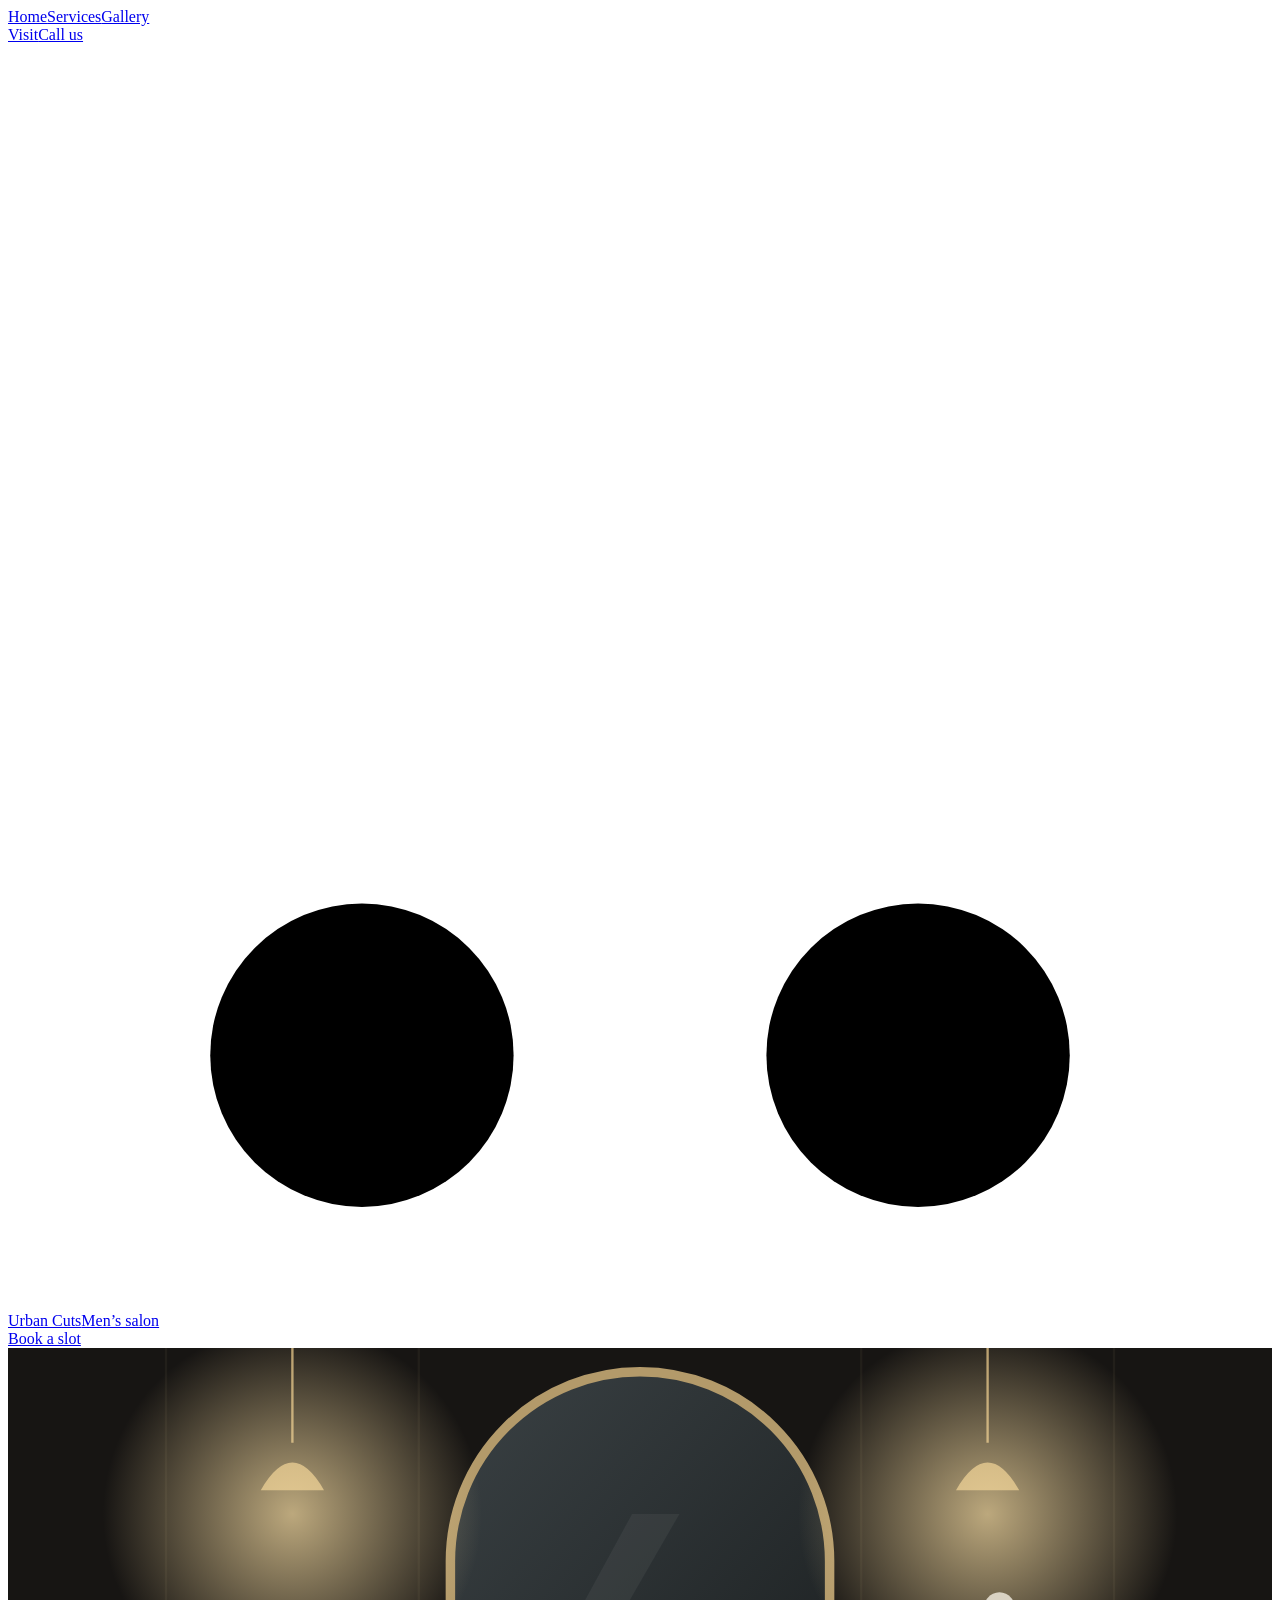
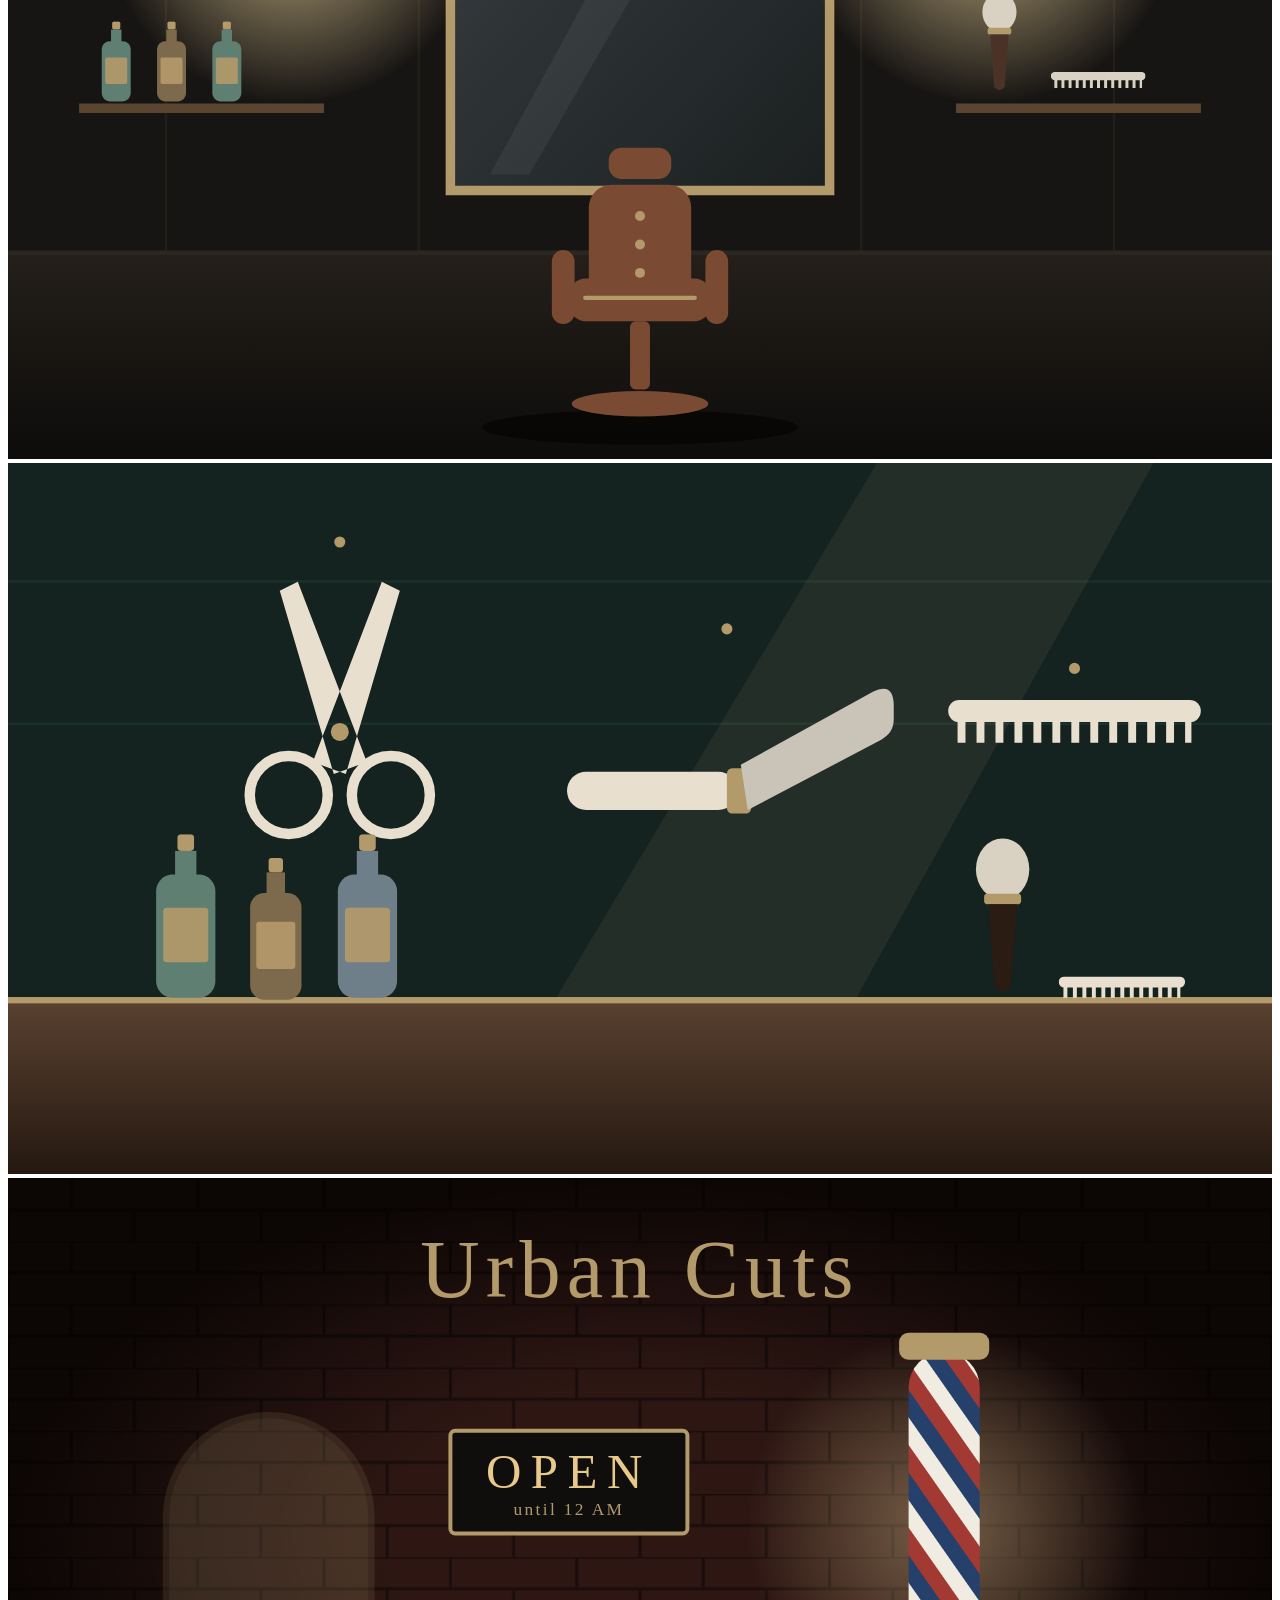
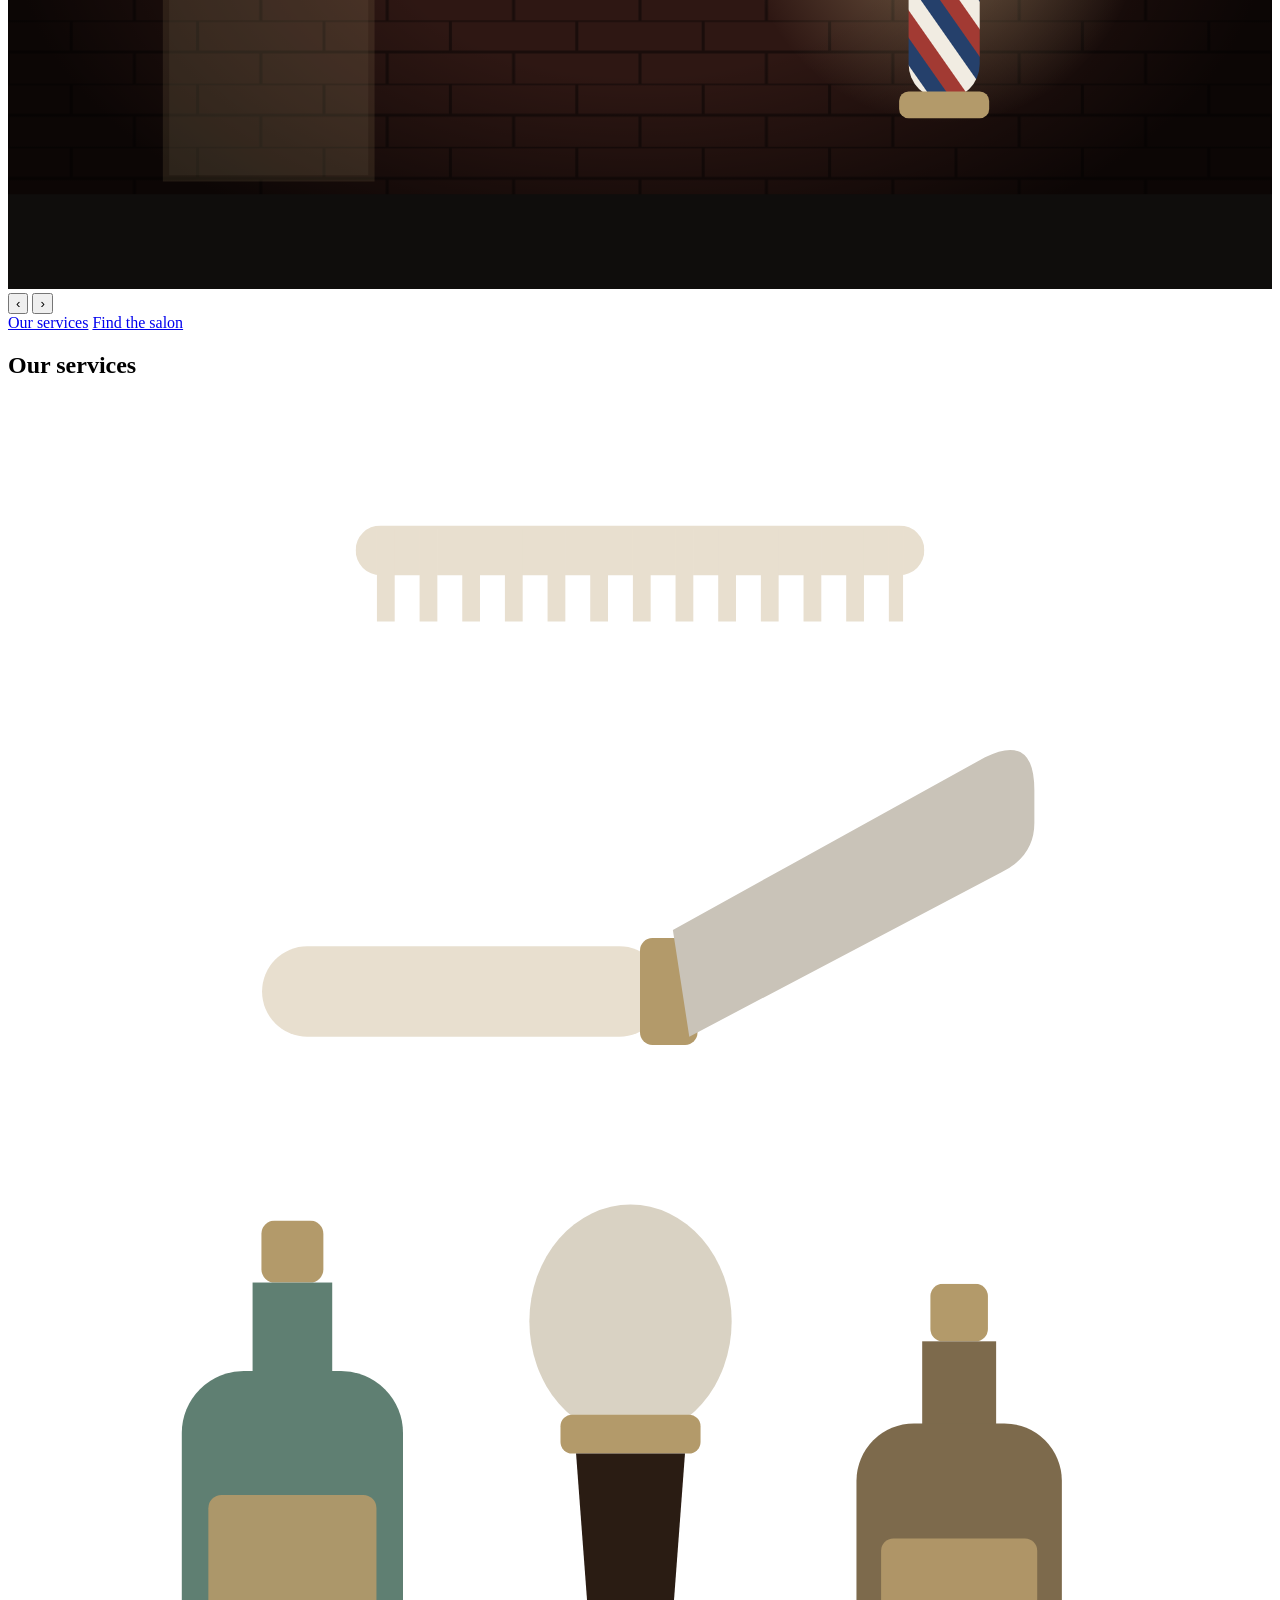
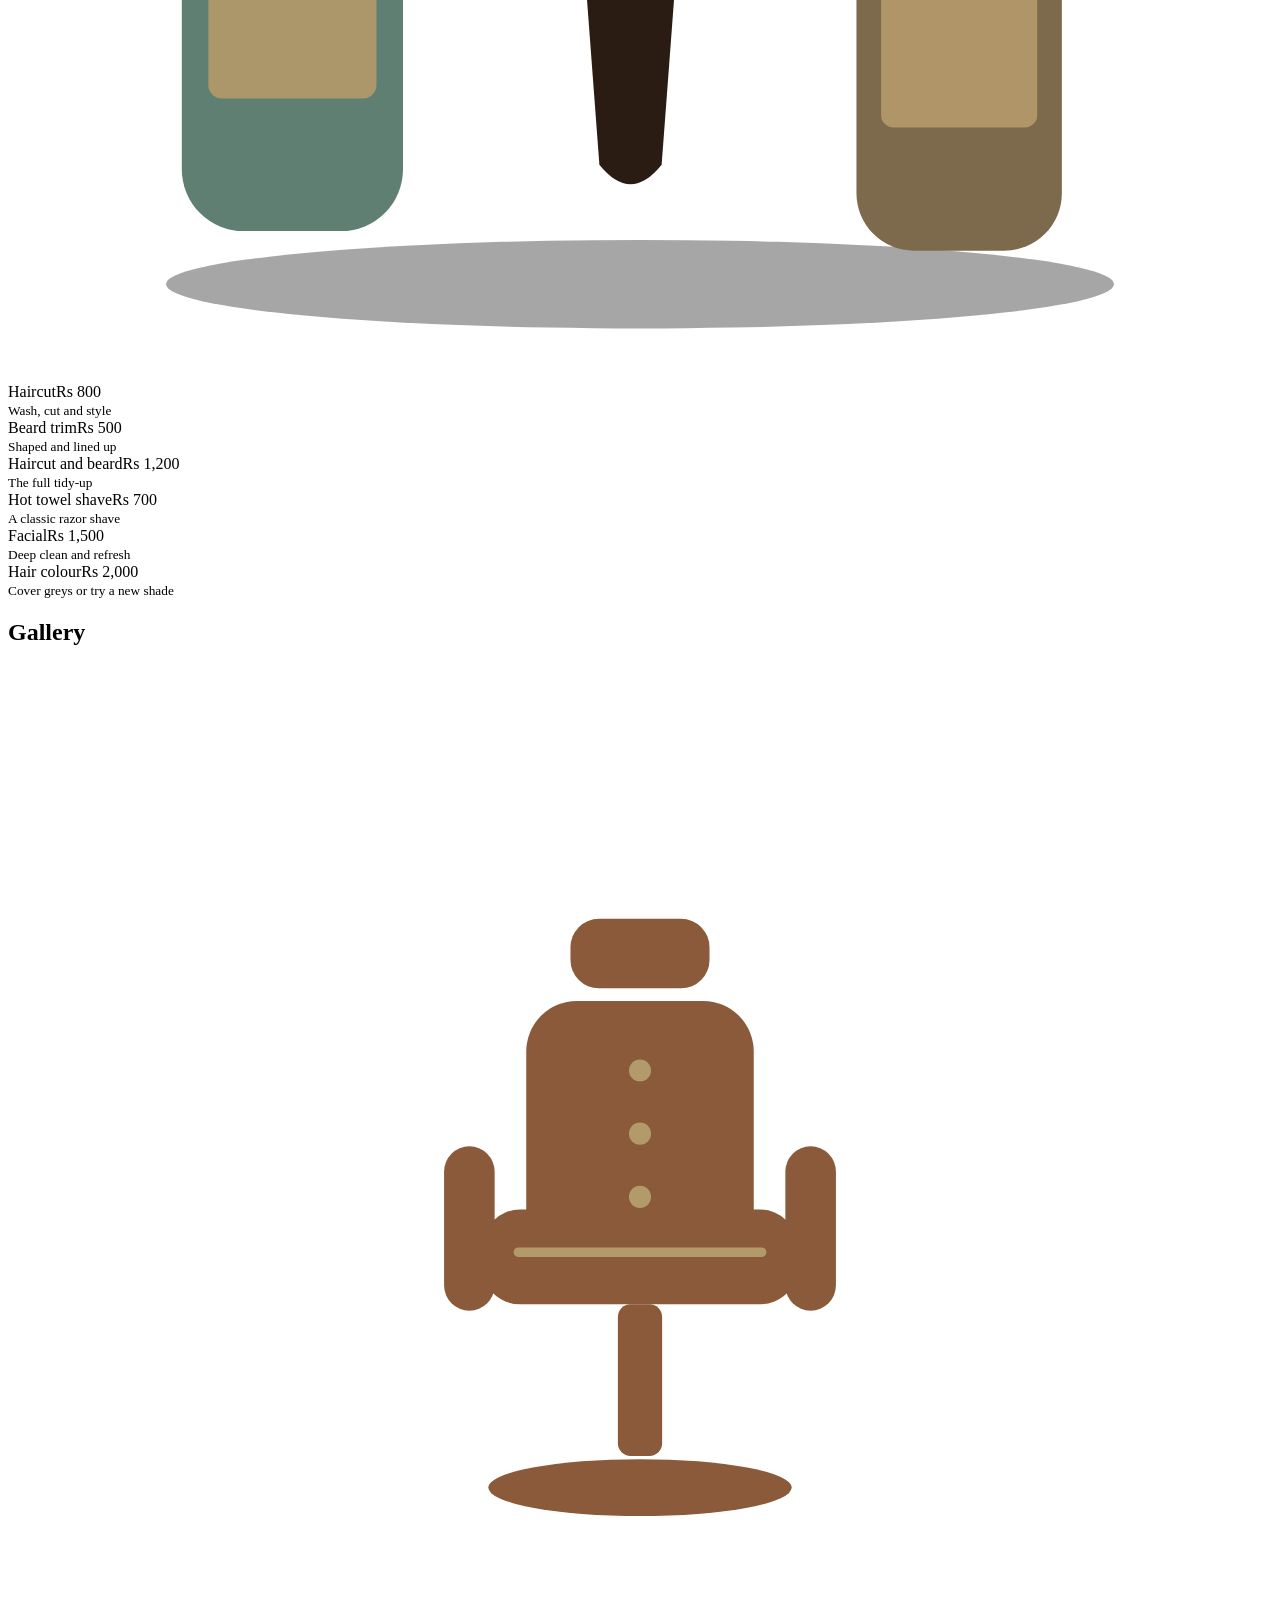
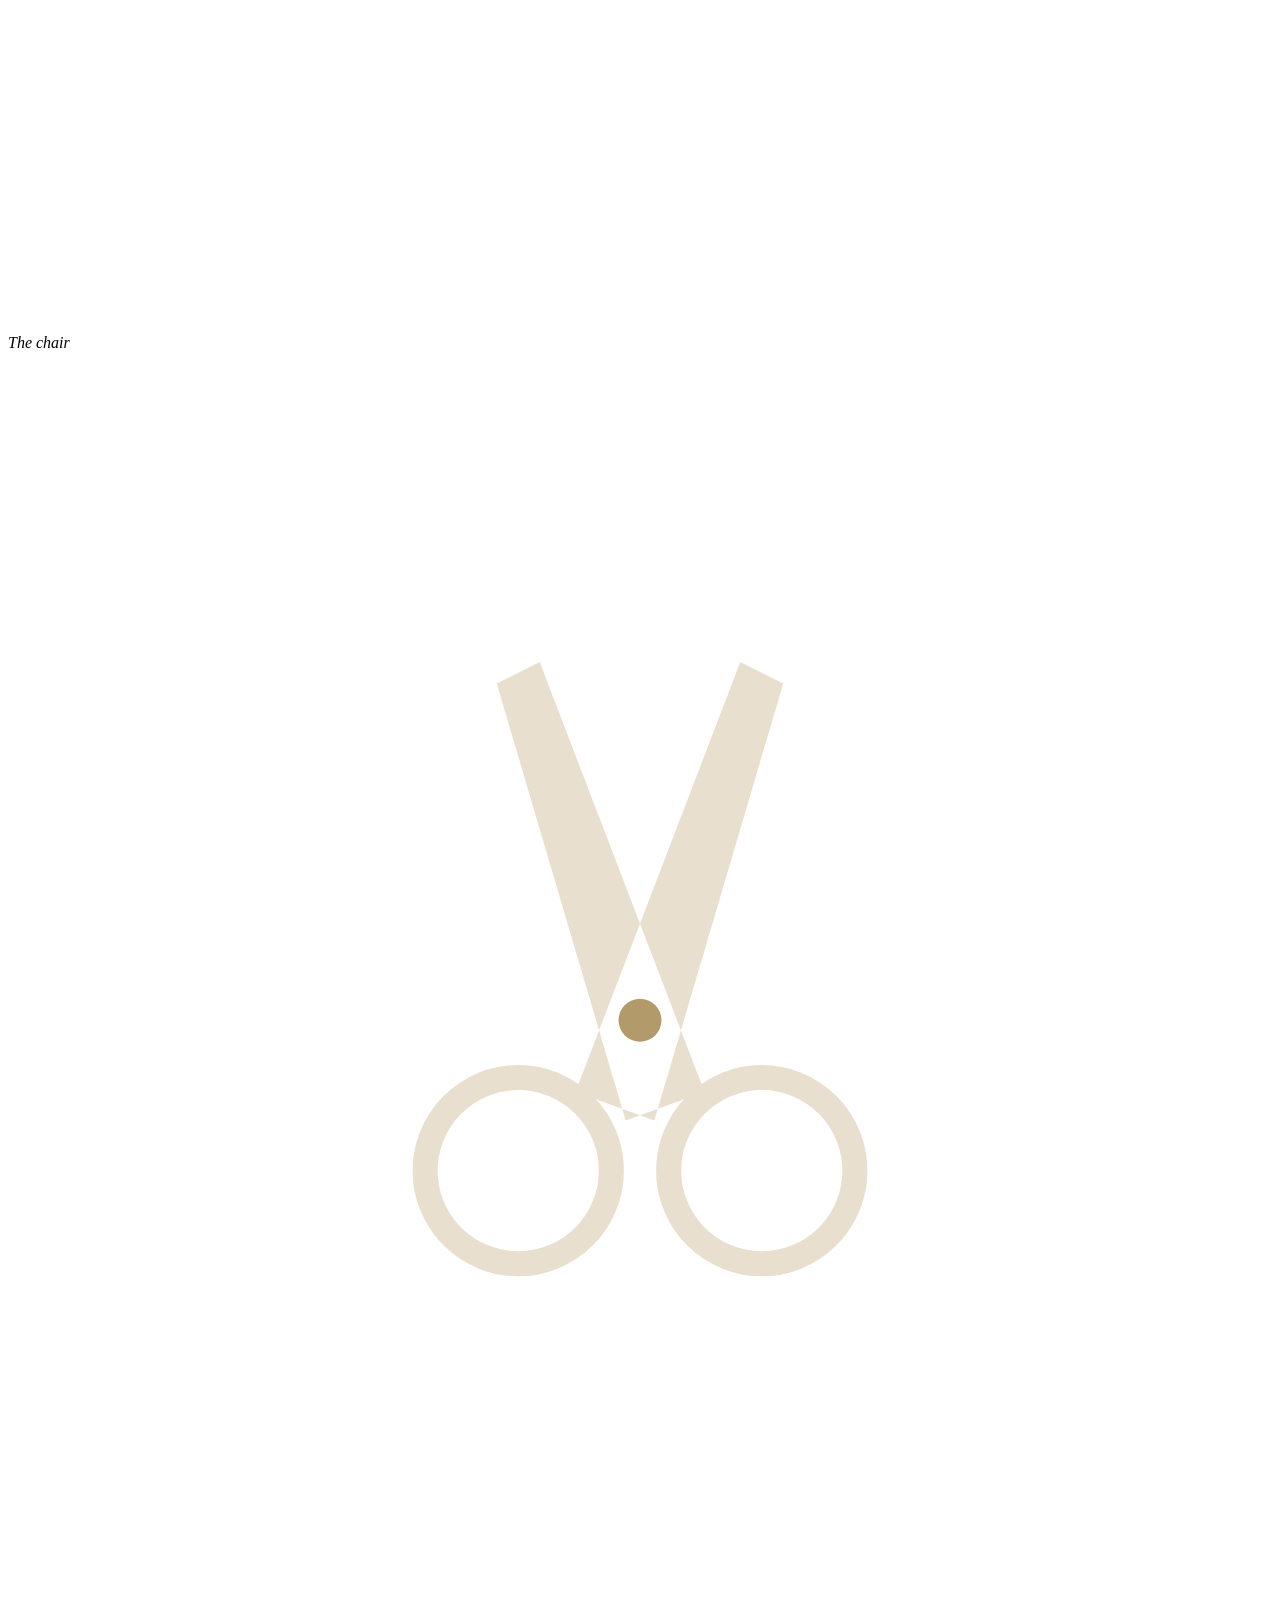
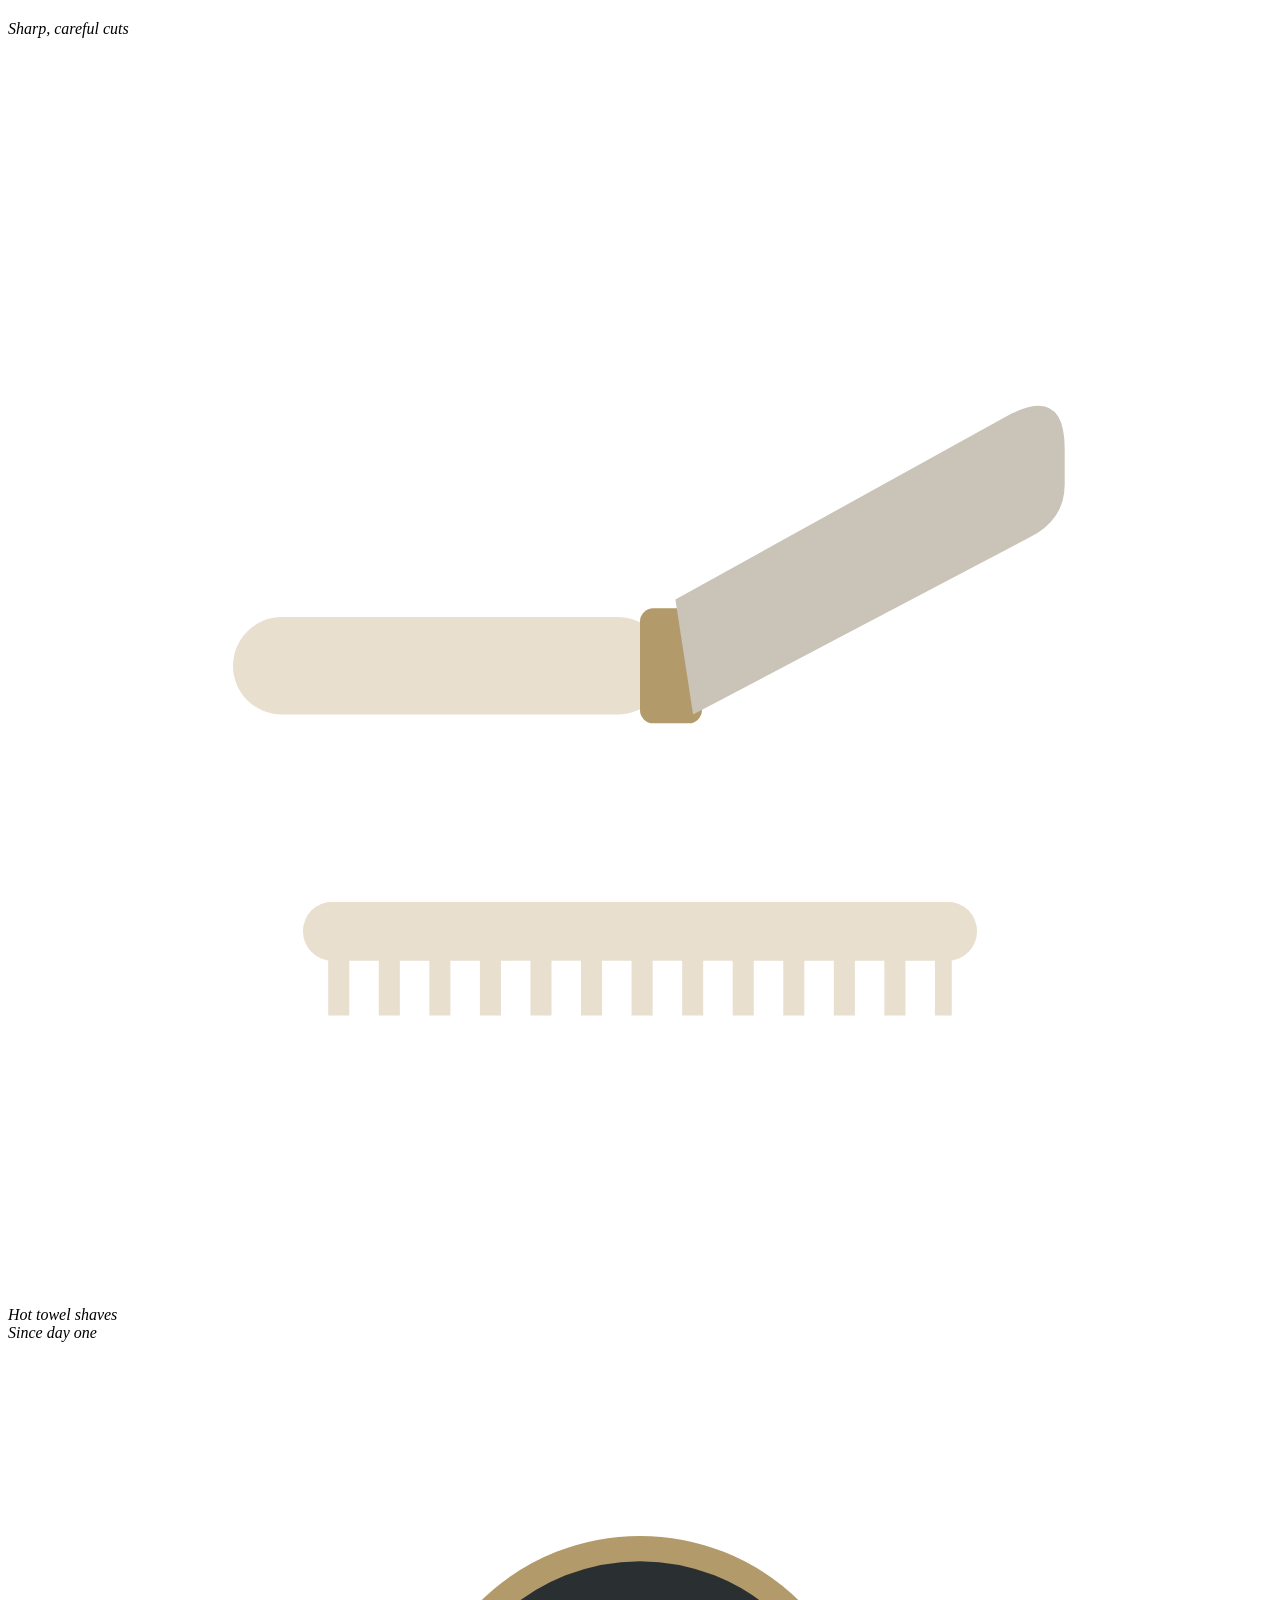
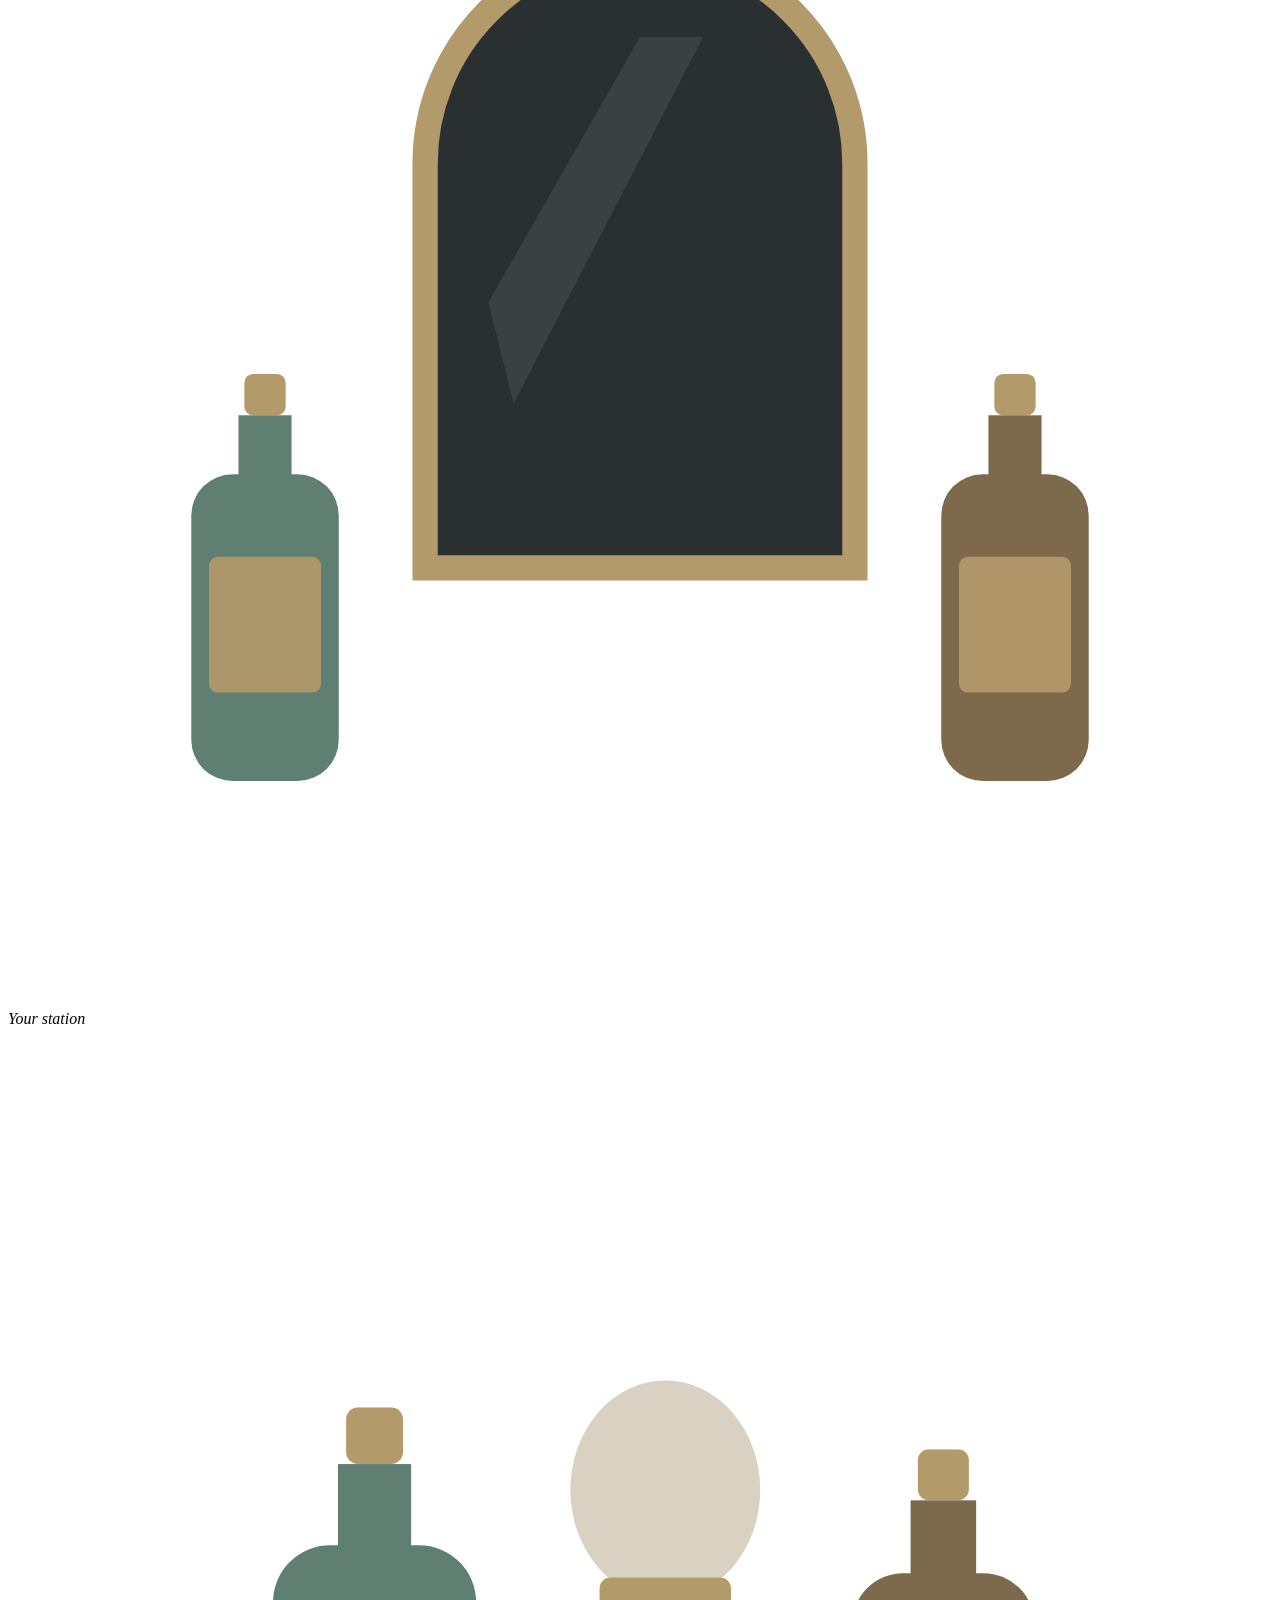
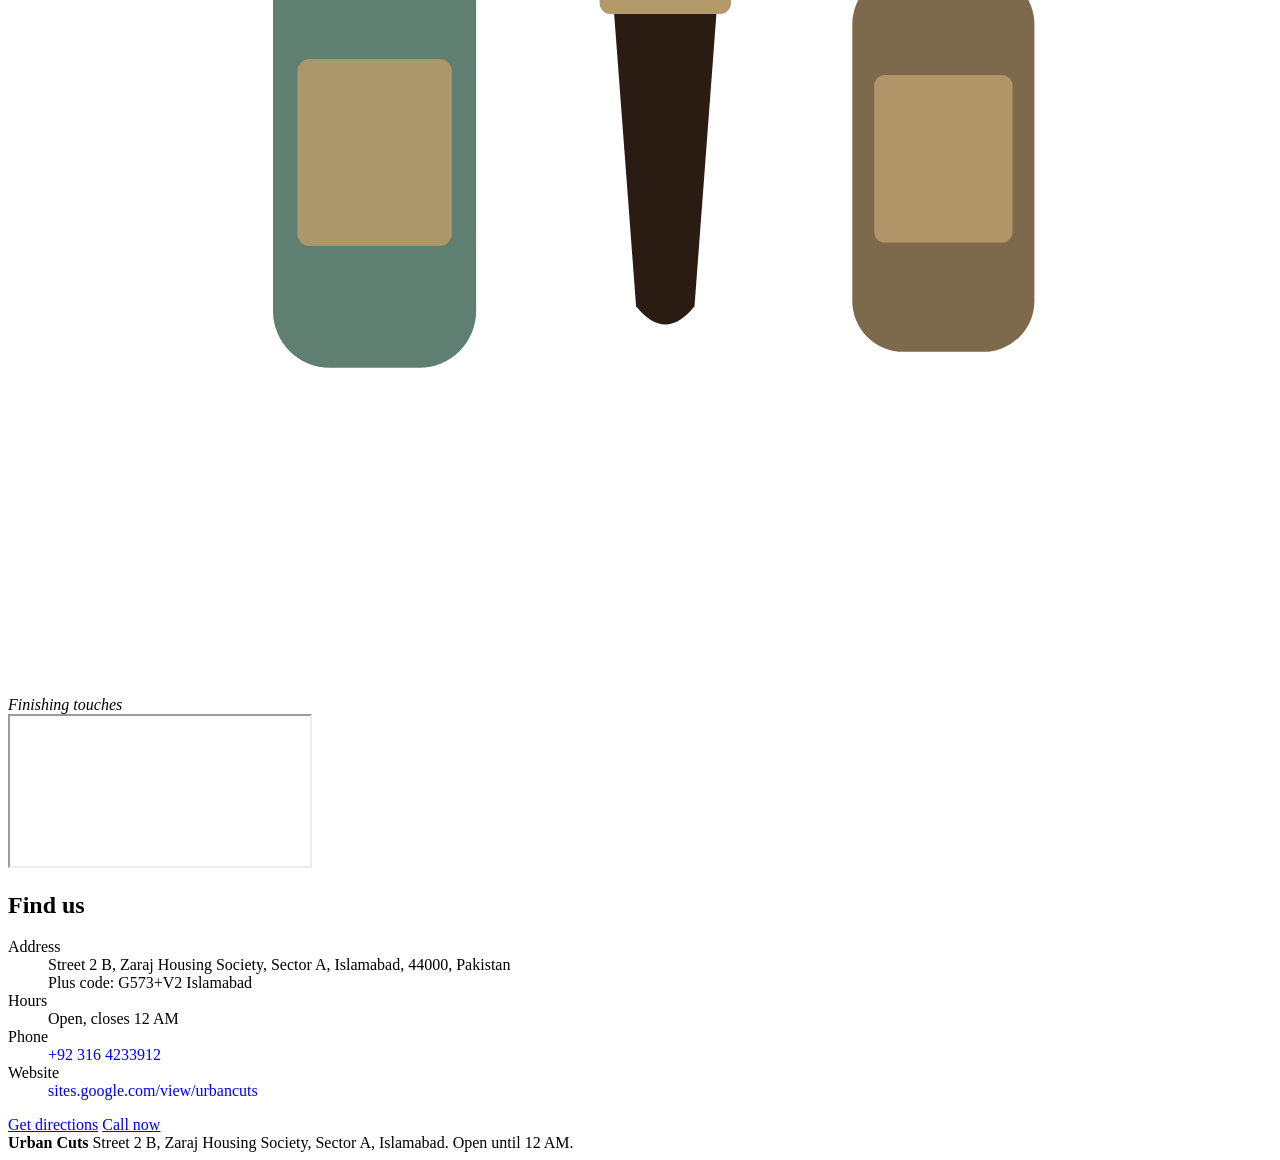
==== index.html @ f5dc8011 "Add files via upload" ====
<!DOCTYPE html>
<html lang="en">
<head>
<meta charset="utf-8">
<meta name="viewport" content="width=device-width, initial-scale=1, viewport-fit=cover">
<title>Urban Cuts – Men’s salon in Zaraj Housing Society, Islamabad</title>
<meta name="description" content="Urban Cuts is a men’s salon in Zaraj Housing Society, Islamabad. Haircuts, beard trims and shaves. Open until 12 AM.">
<link rel="stylesheet" href="css/style.css">
</head>
<body>
<svg class="sprite" width="0" height="0" style="position:absolute" aria-hidden="true"><defs>
  <symbol id="s-chair" viewBox="0 0 200 240"><g fill="currentColor"><rect x="78" y="20" width="44" height="22" rx="9"/><rect x="64" y="46" width="72" height="92" rx="16"/><rect x="50" y="112" width="100" height="30" rx="12"/><rect x="38" y="92" width="16" height="52" rx="8"/><rect x="146" y="92" width="16" height="52" rx="8"/><rect x="93" y="142" width="14" height="48" rx="4"/><ellipse cx="100" cy="200" rx="48" ry="9"/></g><g fill="#b39a6a"><circle cx="100" cy="68" r="3.5"/><circle cx="100" cy="88" r="3.5"/><circle cx="100" cy="108" r="3.5"/><rect x="60" y="124" width="80" height="3" rx="1.5"/></g></symbol>
  <symbol id="s-scissors" viewBox="0 0 200 200"><g fill="none" stroke="currentColor" stroke-width="7"><circle cx="66" cy="158" r="26"/><circle cx="134" cy="158" r="26"/></g><path d="M82 136 L128 16 L140 22 L104 144 Z M118 136 L72 16 L60 22 L96 144 Z" fill="currentColor"/><circle cx="100" cy="116" r="6" fill="#b39a6a"/></symbol>
  <symbol id="s-razor" viewBox="0 0 200 110"><rect x="8" y="64" width="98" height="22" rx="11" fill="currentColor"/><rect x="100" y="62" width="14" height="26" rx="3" fill="#b39a6a"/><path d="M108 60 L184 18 Q196 12 196 26 L196 34 Q196 42 188 46 L112 86 Z" fill="#c9c3b8"/></symbol>
  <symbol id="s-comb" viewBox="0 0 160 40"><rect width="160" height="14" rx="7" fill="currentColor"/><line x1="6" y1="14" x2="154" y2="14" stroke="currentColor" stroke-width="26" stroke-dasharray="5 7"/></symbol>
  <symbol id="s-bottle" viewBox="0 0 60 140"><rect x="23" width="14" height="14" rx="3" fill="#b39a6a"/><rect x="21" y="14" width="18" height="22" fill="currentColor"/><rect x="5" y="34" width="50" height="104" rx="14" fill="currentColor"/><rect x="11" y="62" width="38" height="46" rx="3" fill="#b39a6a" opacity=".92"/></symbol>
  <symbol id="s-brush" viewBox="0 0 60 160"><ellipse cx="30" cy="34" rx="26" ry="30" fill="#d9d2c3"/><rect x="12" y="58" width="36" height="10" rx="3" fill="#b39a6a"/><path d="M16 68 H44 L38 148 Q30 158 22 148 Z" fill="currentColor"/></symbol>
  <symbol id="s-mirror" viewBox="0 0 160 220"><path d="M12 208 V80 a68 68 0 0 1 136 0 V208 Z" fill="#2a3032" stroke="#b39a6a" stroke-width="8"/><path d="M32 124 L80 40 L100 40 L40 156Z" fill="#fff" opacity=".08"/></symbol>
</defs></svg>

<header id="hd">
  <div class="hbar">
    <nav class="nl"><a href="index.html">Home</a><a href="#services">Services</a><a href="#gallery">Gallery</a></nav>
    <span></span>
    <nav class="nr"><a href="#visit">Visit</a><a href="tel:+923164233912">Call us</a></nav>
  </div>
  <a class="ribbon" href="index.html" aria-label="Urban Cuts home"><div class="rib">
    <svg viewBox="0 0 100 100" aria-hidden="true"><circle cx="28" cy="80" r="12"/><circle cx="72" cy="80" r="12"/><path d="M34 70 L66 8 M66 70 L34 8" stroke-linecap="round"/></svg>
    <span class="rb">Urban Cuts</span><span class="rs">Men’s salon</span>
  </div></a>
</header>
<a class="cta" id="cta" href="booking.html">Book a slot</a>

<main>
  <div class="hero" id="hero">
    <div class="slide on">
      <svg viewBox="0 0 1600 900" preserveAspectRatio="xMidYMid slice" aria-hidden="true">
        <defs><radialGradient id="gl"><stop offset="0" stop-color="#f3d9a0" stop-opacity=".75"/><stop offset="1" stop-color="#f3d9a0" stop-opacity="0"/></radialGradient><linearGradient id="fl" x1="0" y1="0" x2="0" y2="1"><stop offset="0" stop-color="#241f19"/><stop offset="1" stop-color="#0d0c0b"/></linearGradient><linearGradient id="gm" x1="0" y1="0" x2="1" y2="1"><stop offset="0" stop-color="#3a4144"/><stop offset="1" stop-color="#1b1f20"/></linearGradient></defs>
        <rect width="1600" height="900" fill="#171513"/>
        <path d="M200 0V640M520 0V640M1080 0V640M1400 0V640" stroke="#221f1a" stroke-width="3"/>
        <rect y="640" width="1600" height="260" fill="url(#fl)"/><rect y="636" width="1600" height="6" fill="#2b261f"/>
        <path d="M560 560V270a240 240 0 0 1 480 0V560Z" fill="url(#gm)" stroke="#b39a6a" stroke-width="12"/>
        <path d="M610 540 L790 210 L850 210 L660 540Z" fill="#fff" opacity=".05"/>
        <path d="M360 0V120M1240 0V120" stroke="#b39a6a" stroke-width="3"/>
        <path d="M320 180 Q360 110 400 180Z M1200 180 Q1240 110 1280 180Z" fill="#b39a6a"/>
        <circle cx="360" cy="210" r="240" fill="url(#gl)"/><circle cx="1240" cy="210" r="240" fill="url(#gl)"/>
        <rect x="90" y="450" width="310" height="12" fill="#5a4630"/>
        <use href="#s-bottle" x="115" y="346" width="44" height="103" style="color:#5f7f72"/><use href="#s-bottle" x="185" y="346" width="44" height="103" style="color:#7d6a4c"/><use href="#s-bottle" x="255" y="346" width="44" height="103" style="color:#5f7f72"/>
        <rect x="1200" y="450" width="310" height="12" fill="#5a4630"/>
        <use href="#s-brush" x="1230" y="306" width="50" height="133" style="color:#4a3326"/><use href="#s-comb" x="1320" y="410" width="120" height="30" style="color:#d9d2c3"/>
        <ellipse cx="800" cy="860" rx="200" ry="22" fill="#000" opacity=".55"/>
        <use href="#s-chair" x="620" y="470" width="360" height="432" style="color:#7a4b32"/>
      </svg>
      <img src="images/hero-1.jpg" alt="Inside Urban Cuts" onerror="this.remove()">
    </div>
    <div class="slide">
      <svg viewBox="0 0 1600 900" preserveAspectRatio="xMidYMid slice" aria-hidden="true">
        <defs><linearGradient id="wd" x1="0" y1="0" x2="0" y2="1"><stop offset="0" stop-color="#5a4130"/><stop offset="1" stop-color="#241810"/></linearGradient></defs>
        <rect width="1600" height="900" fill="#14231f"/>
        <path d="M0 150H1600M0 330H1600" stroke="#1b302a" stroke-width="3"/>
        <polygon points="1100,0 1450,0 950,900 560,900" fill="#f3d9a0" opacity=".06"/>
        <use href="#s-scissors" x="230" y="120" width="380" height="380" style="color:#e8dfcf"/>
        <use href="#s-razor" x="690" y="250" width="440" height="242" style="color:#e8dfcf"/>
        <use href="#s-comb" x="1190" y="300" width="320" height="80" style="color:#e8dfcf"/>
        <g fill="#b39a6a"><circle cx="420" cy="100" r="7"/><circle cx="910" cy="210" r="7"/><circle cx="1350" cy="260" r="7"/></g>
        <rect y="680" width="1600" height="220" fill="url(#wd)"/><rect y="676" width="1600" height="8" fill="#b39a6a"/>
        <use href="#s-bottle" x="180" y="470" width="90" height="210" style="color:#5f7f72"/><use href="#s-bottle" x="300" y="500" width="78" height="182" style="color:#7d6a4c"/><use href="#s-bottle" x="410" y="470" width="90" height="210" style="color:#6e7f8a"/>
        <use href="#s-brush" x="1220" y="470" width="78" height="208" style="color:#2a1c13"/><use href="#s-comb" x="1330" y="650" width="160" height="40" style="color:#e8dfcf"/>
      </svg>
      <img src="images/hero-2.jpg" alt="Barber tools" onerror="this.remove()">
    </div>
    <div class="slide">
      <svg viewBox="0 0 1600 900" preserveAspectRatio="xMidYMid slice" aria-hidden="true">
        <defs>
          <pattern id="bk" width="160" height="80" patternUnits="userSpaceOnUse"><rect width="160" height="80" fill="#2e1713"/><path d="M0 0H160M0 40H160M80 0V40M0 40V80M160 40V80" stroke="#1a0d0b" stroke-width="4" fill="none"/></pattern>
          <pattern id="st" width="60" height="60" patternUnits="userSpaceOnUse" patternTransform="rotate(-35)"><rect width="60" height="60" fill="#f1ece2"/><rect width="20" height="60" fill="#a23a33"/><rect x="40" width="20" height="60" fill="#25406b"/></pattern>
          <radialGradient id="vg"><stop offset=".4" stop-color="#000" stop-opacity="0"/><stop offset="1" stop-color="#000" stop-opacity=".75"/></radialGradient>
        </defs>
        <rect width="1600" height="900" fill="url(#bk)"/><rect width="1600" height="900" fill="url(#vg)"/>
        <text x="800" y="150" text-anchor="middle" font-family="Times New Roman,Times,serif" font-size="104" letter-spacing="8" fill="#b39a6a">Urban Cuts</text>
        <path d="M200 760V430a130 130 0 0 1 260 0V760Z" fill="#f3d9a0" opacity=".14" stroke="#b39a6a" stroke-width="8"/>
        <rect x="560" y="320" width="300" height="130" rx="6" fill="#0f0e0d" stroke="#b39a6a" stroke-width="5"/>
        <text x="710" y="392" text-anchor="middle" font-family="Times New Roman,Times,serif" font-size="62" letter-spacing="12" fill="#e9c98a">OPEN</text>
        <text x="710" y="426" text-anchor="middle" font-family="Times New Roman,Times,serif" font-size="22" letter-spacing="3" fill="#b39a6a">until 12 AM</text>
        <circle cx="1185" cy="440" r="250" fill="url(#gl)" opacity=".5"/>
        <rect x="1140" y="220" width="90" height="440" rx="45" fill="url(#st)"/>
        <rect x="1128" y="196" width="114" height="34" rx="12" fill="#b39a6a"/><rect x="1128" y="650" width="114" height="34" rx="12" fill="#b39a6a"/>
        <rect y="780" width="1600" height="120" fill="#0f0d0c"/>
      </svg>
      <img src="images/hero-3.jpg" alt="Urban Cuts front" onerror="this.remove()">
    </div>
    <button class="arr l" id="hprev" type="button" aria-label="Previous image">‹</button>
    <button class="arr r" id="hnext" type="button" aria-label="Next image">›</button>
    <div class="hcta">
      <div class="btns">
        <a class="btn line" href="#services">Our services</a>
        <a class="btn line" href="#visit">Find the salon</a>
      </div>
      <div class="dots" id="dots"></div>
    </div>
  </div>

  <section id="services" class="alt">
    <div class="in">
      <h2 class="rv">Our services</h2>
      <div class="rule"></div>
      <div class="split rv">
        <div class="pic">
          <svg viewBox="0 0 400 500" aria-hidden="true"><ellipse cx="200" cy="470" rx="150" ry="14" fill="#000" opacity=".35"/><use href="#s-bottle" x="48" y="260" width="84" height="196" style="color:#5f7f72"/><use href="#s-brush" x="160" y="250" width="74" height="197" style="color:#2a1c13"/><use href="#s-bottle" x="262" y="280" width="78" height="182" style="color:#7d6a4c"/><use href="#s-razor" x="70" y="90" width="260" height="143" style="color:#e8dfcf"/><use href="#s-comb" x="110" y="40" width="180" height="45" style="color:#e8dfcf"/></svg>
          <img src="images/services.jpg" alt="Grooming products" onerror="this.remove()">
        </div>
        <div class="menu">
          <div class="item"><div>Haircut<i></i><span>Rs 800</span></div><small>Wash, cut and style</small></div>
          <div class="item"><div>Beard trim<i></i><span>Rs 500</span></div><small>Shaped and lined up</small></div>
          <div class="item"><div>Haircut and beard<i></i><span>Rs 1,200</span></div><small>The full tidy-up</small></div>
          <div class="item"><div>Hot towel shave<i></i><span>Rs 700</span></div><small>A classic razor shave</small></div>
          <div class="item"><div>Facial<i></i><span>Rs 1,500</span></div><small>Deep clean and refresh</small></div>
          <div class="item"><div>Hair colour<i></i><span>Rs 2,000</span></div><small>Cover greys or try a new shade</small></div>
        </div>
      </div>
    </div>
  </section>

  <section id="gallery">
    <div class="in">
      <h2 class="rv">Gallery</h2>
      <div class="rule"></div>
      <div class="gal rv">
        <div class="g a"><svg viewBox="0 0 300 300" aria-hidden="true"><use href="#s-chair" x="75" y="45" width="150" height="180" style="color:#8a5a3a"/></svg><img src="images/gallery-1.jpg" alt="Barber chair" onerror="this.remove()"><em>The chair</em></div>
        <div class="g b"><svg viewBox="0 0 300 300" aria-hidden="true"><use href="#s-scissors" x="65" y="60" width="170" height="170" style="color:#e8dfcf"/></svg><img src="images/gallery-2.jpg" alt="Scissors" onerror="this.remove()"><em>Sharp, careful cuts</em></div>
        <div class="g c"><svg viewBox="0 0 300 300" aria-hidden="true"><use href="#s-razor" x="45" y="70" width="210" height="116" style="color:#e8dfcf"/><use href="#s-comb" x="70" y="205" width="160" height="40" style="color:#e8dfcf"/></svg><img src="images/gallery-3.jpg" alt="Razor and comb" onerror="this.remove()"><em>Hot towel shaves</em></div>
        <div class="g d"><div class="pole" aria-hidden="true"></div><img src="images/gallery-4.jpg" alt="Barber pole" onerror="this.remove()"><em>Since day one</em></div>
        <div class="g e"><svg viewBox="0 0 300 300" aria-hidden="true"><use href="#s-mirror" x="90" y="40" width="120" height="165" style="color:#e8dfcf"/><use href="#s-bottle" x="40" y="150" width="42" height="98" style="color:#5f7f72"/><use href="#s-bottle" x="218" y="150" width="42" height="98" style="color:#7d6a4c"/></svg><img src="images/gallery-5.jpg" alt="Mirror station" onerror="this.remove()"><em>Your station</em></div>
        <div class="g f"><svg viewBox="0 0 300 300" aria-hidden="true"><use href="#s-bottle" x="58" y="90" width="58" height="135" style="color:#5f7f72"/><use href="#s-brush" x="130" y="80" width="52" height="139" style="color:#2a1c13"/><use href="#s-bottle" x="196" y="100" width="52" height="121" style="color:#7d6a4c"/></svg><img src="images/gallery-6.jpg" alt="Grooming products" onerror="this.remove()"><em>Finishing touches</em></div>
      </div>
    </div>
  </section>

  <section id="visit" class="alt">
    <div class="in split">
      <div class="map rv"><iframe title="Urban Cuts on Google Maps" src="https://maps.google.com/maps?q=33.5147,73.1525079&amp;hl=en&amp;z=16&amp;output=embed" loading="lazy" referrerpolicy="no-referrer-when-downgrade" allowfullscreen></iframe></div>
      <div class="vtext rv">
        <h2>Find us</h2>
        <div class="rule"></div>
        <dl>
          <dt>Address</dt><dd>Street 2 B, Zaraj Housing Society, Sector A, Islamabad, 44000, Pakistan<br><small style="font-size:1rem;color:var(--soft)">Plus code: G573+V2 Islamabad</small></dd>
          <dt>Hours</dt><dd class="open"><i></i>Open, closes 12 AM</dd>
          <dt>Phone</dt><dd><a href="tel:+923164233912" style="text-decoration:none">+92 316 4233912</a></dd>
          <dt>Website</dt><dd><a href="https://sites.google.com/view/urbancuts" target="_blank" rel="noopener" style="text-decoration:none">sites.google.com/view/urbancuts</a></dd>
        </dl>
        <div class="btns">
          <a class="btn" href="https://maps.app.goo.gl/1TYLLpfEqHpL5zig9" target="_blank" rel="noopener">Get directions</a>
          <a class="btn line" href="tel:+923164233912">Call now</a>
        </div>
      </div>
    </div>
  </section>
</main>

<footer>
  <b>Urban Cuts</b>
  Street 2 B, Zaraj Housing Society, Sector A, Islamabad. Open until 12 AM.
</footer>
<script src="js/main.js"></script>
</body>
</html>
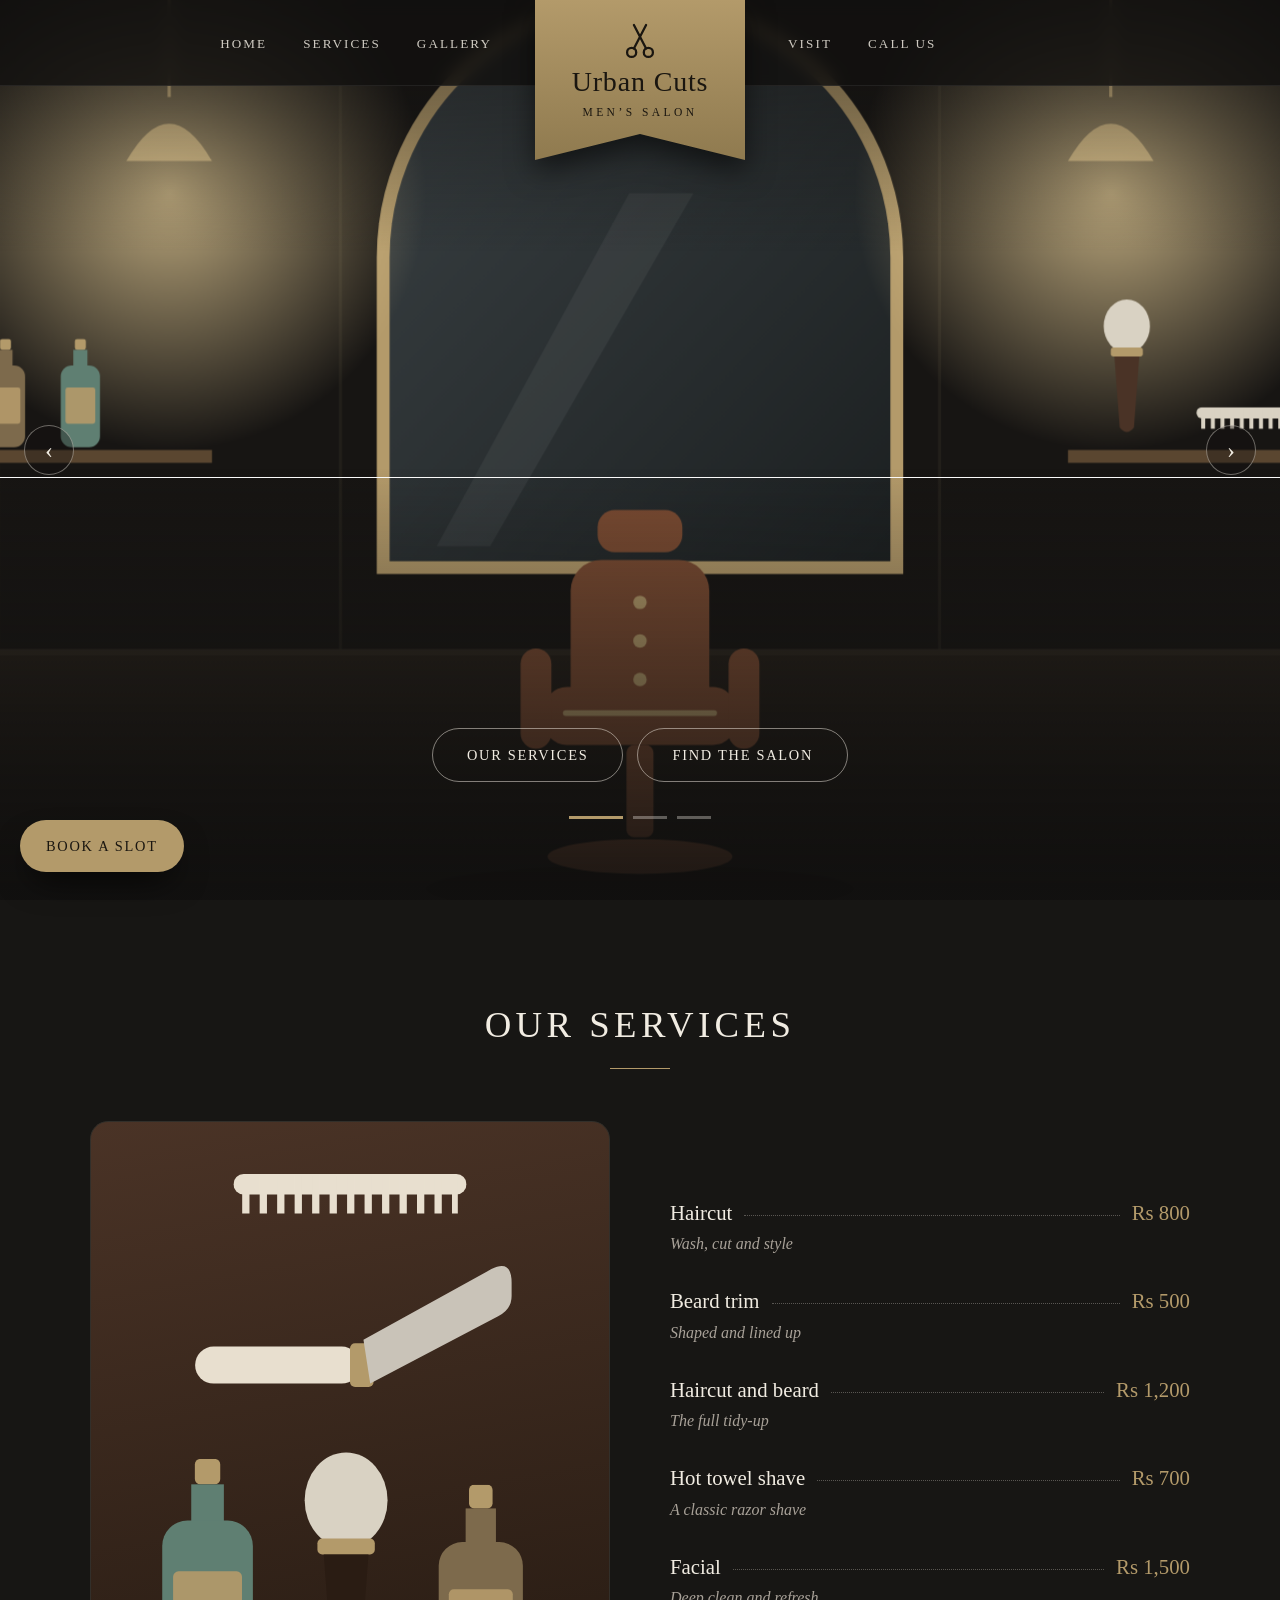
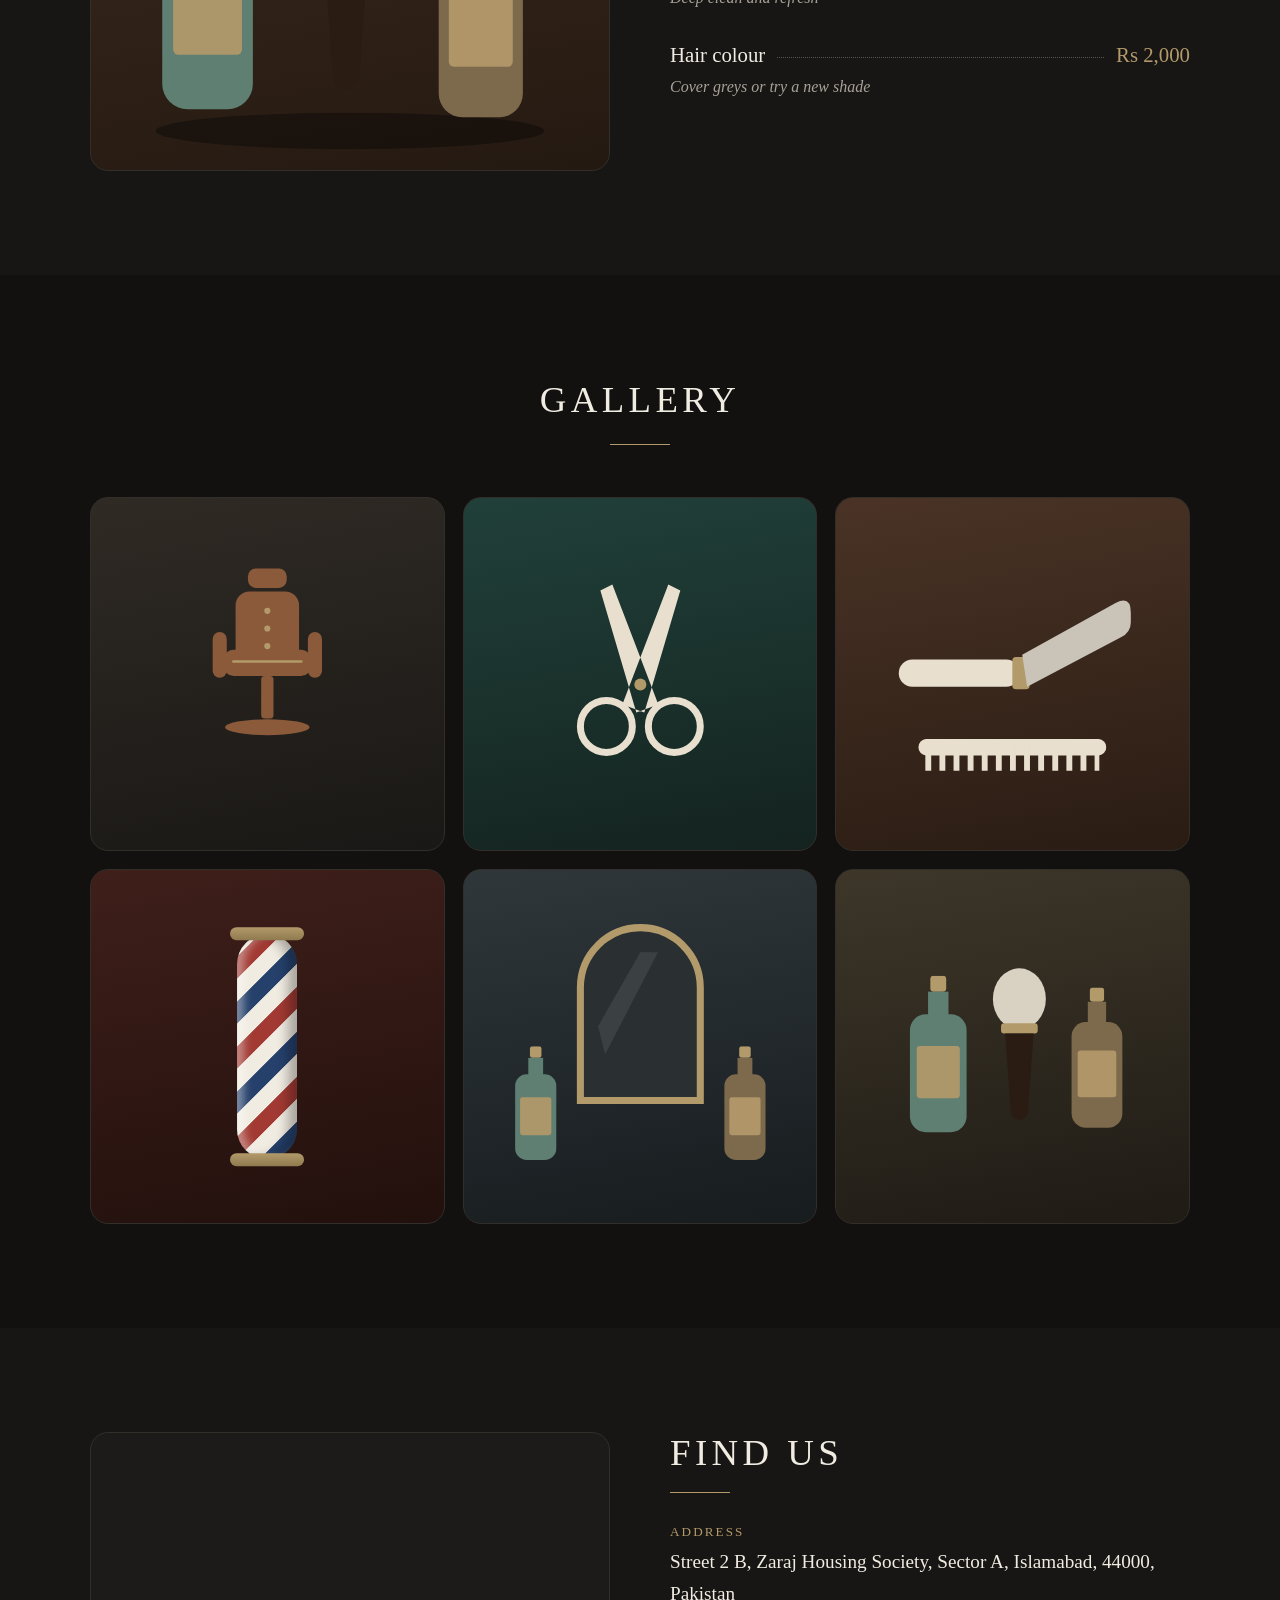
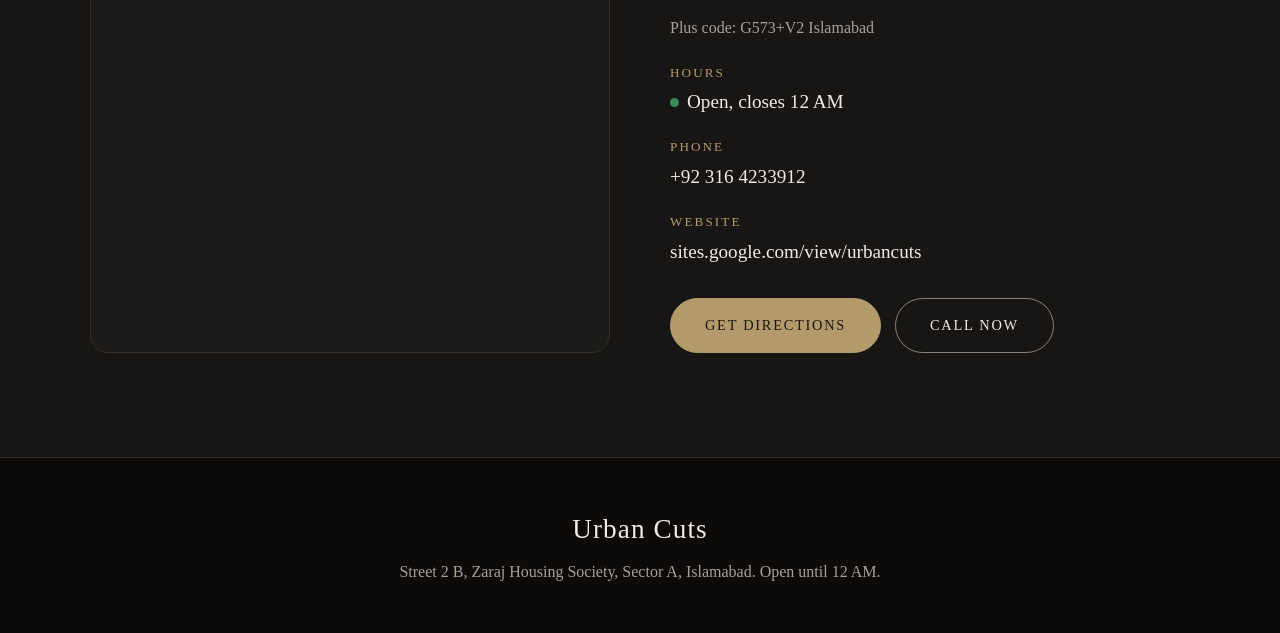
==== commit eef16b36: "Update index.html" ====
--- a/index.html
+++ b/index.html
@@ -5,7 +5,7 @@
 <meta name="viewport" content="width=device-width, initial-scale=1, viewport-fit=cover">
 <title>Urban Cuts – Men’s salon in Zaraj Housing Society, Islamabad</title>
 <meta name="description" content="Urban Cuts is a men’s salon in Zaraj Housing Society, Islamabad. Haircuts, beard trims and shaves. Open until 12 AM.">
-<link rel="stylesheet" href="css/style.css">
+<link rel="stylesheet" href="style.css">
 </head>
 <body>
 <svg class="sprite" width="0" height="0" style="position:absolute" aria-hidden="true"><defs>
@@ -161,6 +161,6 @@
   <b>Urban Cuts</b>
   Street 2 B, Zaraj Housing Society, Sector A, Islamabad. Open until 12 AM.
 </footer>
-<script src="js/main.js"></script>
+<script src="main.js" defer></script>
 </body>
 </html>
--- a/style.css
+++ b/style.css
@@ -0,0 +1,182 @@
+:root{--bg:#121110;--bg2:#171614;--panel:#1c1b19;--panel2:#26241f;--ink:#f1ece2;--soft:#a8a198;--line:#322f2a;--tan:#b39a6a;--tan2:#8f7a4f;--red:#a23a33;--blue:#25406b;--gap:260px}
+*,*::before,*::after{box-sizing:border-box}
+html{scroll-behavior:smooth;scroll-padding-top:90px}
+body{margin:0;background:var(--bg);color:var(--ink);font-family:'Times New Roman',Times,serif;font-weight:400;font-size:19px;line-height:1.7;text-align:center;overflow-x:hidden}
+h1,h2,h3{font-weight:400;line-height:1.15;margin:0}
+a{color:inherit}
+:focus-visible{outline:2px solid var(--tan);outline-offset:3px}
+
+/* header: dark bar with a hanging ribbon in the middle */
+header{position:fixed;inset:0 0 auto 0;z-index:30;height:86px;background:rgba(18,17,16,.8);backdrop-filter:blur(8px);border-bottom:1px solid rgba(255,255,255,.07);transition:height .5s ease}
+.hbar{height:100%;max-width:1240px;margin:0 auto;padding:0 24px;display:grid;grid-template-columns:1fr var(--gap) 1fr;align-items:center;transition:grid-template-columns .5s ease}
+header.min{height:60px;--gap:170px}
+nav a{text-decoration:none;text-transform:uppercase;letter-spacing:.16em;font-size:.82rem;color:var(--ink);margin:0 18px;opacity:.85;transition:color .2s,opacity .2s}
+nav a:hover{color:var(--tan);opacity:1}
+.nl{justify-self:end}.nr{justify-self:start}
+.ribbon{position:absolute;left:50%;top:0;transform:translateX(-50%);width:210px;height:160px;filter:drop-shadow(0 12px 14px rgba(0,0,0,.55));text-decoration:none;color:#1a1610;transition:width .5s ease,height .5s ease;animation:drop 1.1s .1s cubic-bezier(.2,.9,.3,1.15) both}
+.rib{height:100%;background:linear-gradient(var(--tan),var(--tan2));clip-path:polygon(0 0,100% 0,100% 100%,50% calc(100% - 26px),0 100%);display:flex;flex-direction:column;align-items:center;padding-top:22px;transition:padding .5s}
+.rib svg{width:38px;height:38px;fill:none;stroke:currentColor;stroke-width:6;stroke-linejoin:round;transition:width .5s,height .5s}
+.rb{font-size:1.75rem;letter-spacing:.03em;line-height:1;margin-top:8px;transition:font-size .5s}
+.rs{font-size:.72rem;letter-spacing:.3em;text-transform:uppercase;margin-top:7px;max-height:20px;transition:max-height .4s,opacity .4s,margin .4s}
+header.min .ribbon{width:150px;height:96px}
+header.min .rib{padding-top:12px;clip-path:polygon(0 0,100% 0,100% 100%,50% calc(100% - 16px),0 100%)}
+header.min .rib svg{width:20px;height:20px}
+header.min .rb{font-size:1.2rem;margin-top:4px}
+header.min .rs{max-height:0;opacity:0;margin-top:0}
+@keyframes drop{from{transform:translate(-50%,-105%)}to{transform:translate(-50%,0)}}
+
+.btn{display:inline-block;font:inherit;letter-spacing:.12em;text-transform:uppercase;font-size:.9rem;text-decoration:none;cursor:pointer;border:1px solid var(--tan);background:var(--tan);color:#1a1610;padding:14px 34px;border-radius:999px;transition:background .25s,color .25s,border-color .25s}
+.btn:hover{background:transparent;color:var(--tan)}
+.btn.line{background:transparent;color:var(--ink);border-color:rgba(241,236,226,.5)}
+.btn.line:hover{border-color:var(--tan);color:var(--tan)}
+.btns{display:flex;gap:14px;justify-content:center;flex-wrap:wrap}
+
+/* hero: image slider */
+.hero{position:relative;height:100svh;min-height:640px;overflow:hidden;background:#171513}
+.slide{position:absolute;inset:0;opacity:0;transition:opacity 1.3s ease}
+.slide.on{opacity:1}
+.slide svg,.slide img{position:absolute;inset:0;width:100%;height:100%;display:block}
+.slide img{object-fit:cover}
+.slide.on svg{animation:zoom 10s ease-out forwards}
+@keyframes zoom{from{transform:scale(1)}to{transform:scale(1.07)}}
+.hero::after{content:'';position:absolute;inset:0;background:linear-gradient(rgba(18,17,16,.6),rgba(18,17,16,0) 28%,rgba(18,17,16,0) 52%,rgba(18,17,16,.92));pointer-events:none}
+.hcta{position:absolute;left:0;right:0;bottom:9vh;z-index:3;padding:0 24px}
+.dots{display:flex;gap:10px;justify-content:center;margin-top:34px}
+.dots button{width:34px;height:3px;border:0;padding:0;background:rgba(241,236,226,.35);cursor:pointer;transition:background .3s,width .3s}
+.dots button.on{background:var(--tan);width:54px}
+.arr{position:absolute;top:50%;z-index:3;width:50px;height:50px;margin-top:-25px;border-radius:50%;border:1px solid rgba(241,236,226,.4);background:rgba(18,17,16,.35);color:var(--ink);font:inherit;font-size:24px;line-height:1;cursor:pointer;transition:all .25s}
+.arr:hover{border-color:var(--tan);color:var(--tan)}
+.arr.l{left:24px}.arr.r{right:24px}
+
+section{padding:104px 24px}
+.in{max-width:1100px;margin:0 auto}
+h2{font-size:clamp(1.6rem,3.2vw,2.3rem);text-transform:uppercase;letter-spacing:.12em}
+.rule{width:60px;height:1px;background:var(--tan);margin:22px auto 52px}
+.alt{background:var(--bg2)}
+.split{display:grid;grid-template-columns:1fr 1fr;gap:60px;align-items:center}
+.pic{position:relative;aspect-ratio:4/5;overflow:hidden;border-radius:18px;border:1px solid var(--line);background:linear-gradient(170deg,#4a3326,#241911)}
+.pic svg{position:absolute;inset:0;width:100%;height:100%}
+.pic img,.g img{position:absolute;inset:0;width:100%;height:100%;object-fit:cover}
+
+.menu{text-align:left}
+.item{padding:14px 0 12px;transition:color .25s,transform .25s}
+.item div{display:flex;align-items:baseline;gap:12px;font-size:1.3rem}
+.item i{flex:1;border-bottom:1px dotted rgba(241,236,226,.3);transform:translateY(-4px)}
+.item span{color:var(--tan)}
+.item small{display:block;font-size:1rem;font-style:italic;color:var(--soft)}
+.item:hover{color:var(--tan);transform:translateX(6px)}
+
+.gal{display:grid;grid-template-columns:repeat(3,1fr);gap:18px}
+.g{position:relative;aspect-ratio:1;overflow:hidden;border-radius:18px;border:1px solid var(--line);display:grid;place-items:center;transition:transform .3s ease,border-color .3s}
+.g:hover{border-color:var(--tan)}
+.g svg{width:100%;height:100%;position:absolute;inset:0;transition:transform .7s ease}
+.g:hover svg{transform:scale(1.07)}
+.g em{position:absolute;left:0;right:0;bottom:0;padding:34px 12px 14px;background:linear-gradient(transparent,rgba(0,0,0,.75));font-style:italic;opacity:0;transform:translateY(10px);transition:all .3s}
+.g:hover em{opacity:1;transform:none}
+.g .pole{position:absolute;left:50%;top:50%;width:17%;height:64%;transform:translate(-50%,-50%);border-radius:99px}
+.a{background:linear-gradient(170deg,#2f2a24,#1a1816)}.b{background:linear-gradient(170deg,#21403a,#14231f)}.c{background:linear-gradient(170deg,#4a3326,#2a1c13)}
+.d{background:linear-gradient(170deg,#3f1f1a,#22100d)}.e{background:linear-gradient(170deg,#2f373b,#171c1e)}.f{background:linear-gradient(170deg,#3d3629,#1f1b15)}
+
+.pole{position:relative;border-radius:30px;background:linear-gradient(135deg,#f1ece2 12.5%,var(--red) 12.5% 25%,#f1ece2 25% 37.5%,var(--blue) 37.5% 50%,#f1ece2 50% 62.5%,var(--red) 62.5% 75%,#f1ece2 75% 87.5%,var(--blue) 87.5%);background-size:90px 90px;animation:spin 3.5s linear infinite;box-shadow:inset -9px 0 12px rgba(0,0,0,.3),inset 7px 0 9px rgba(255,255,255,.4)}
+.pole::before,.pole::after{content:'';position:absolute;left:-12%;right:-12%;height:6%;min-height:12px;background:linear-gradient(var(--tan),var(--tan2));border-radius:8px}
+.pole::before{top:-3%}.pole::after{bottom:-3%}
+@keyframes spin{to{background-position:0 90px}}
+
+.map{border:1px solid var(--line);border-radius:18px;overflow:hidden;min-height:420px;height:100%;background:var(--panel)}
+.map iframe{display:block;width:100%;height:100%;min-height:420px;border:0;filter:grayscale(.3) contrast(1.05)}
+.vtext{text-align:left}
+.vtext h2{margin-bottom:6px}
+.vtext .rule{margin:18px 0 28px}
+.vtext dl{margin:0 0 30px}
+.vtext dt{color:var(--tan);text-transform:uppercase;letter-spacing:.16em;font-size:.82rem;margin-top:18px}
+.vtext dd{margin:2px 0 0;font-size:1.2rem}
+.vtext .btns{justify-content:flex-start}
+.open{display:inline-flex;align-items:center;gap:8px}
+.open i{width:9px;height:9px;border-radius:50%;background:#3b8a5c;animation:pulse 2s infinite}
+@keyframes pulse{0%{box-shadow:0 0 0 0 rgba(59,138,92,.5)}70%{box-shadow:0 0 0 9px rgba(59,138,92,0)}}
+footer{background:#0c0b0a;color:var(--soft);padding:48px 24px;font-size:1rem;border-top:1px solid var(--line)}
+footer b{display:block;font-weight:400;font-size:1.7rem;color:var(--ink);margin-bottom:6px;letter-spacing:.04em}
+.rv{opacity:0;transform:translateY(22px);transition:opacity .8s,transform .8s}
+.rv.on{opacity:1;transform:none}
+.cta{position:fixed;left:20px;bottom:calc(28px + env(safe-area-inset-bottom,0px));z-index:25;display:inline-block;background:var(--tan);color:#1a1610;text-decoration:none;text-transform:uppercase;letter-spacing:.12em;font-size:.9rem;padding:14px 26px;border-radius:999px;white-space:nowrap;box-shadow:0 16px 34px -12px rgba(0,0,0,.85);transition:background .25s}
+.cta:hover{background:var(--ink)}
+
+/* booking page */
+.book{max-width:1040px;margin:0 auto;padding:230px 24px 100px}
+.book h1{font-size:clamp(2rem,5vw,3.2rem);text-transform:uppercase;letter-spacing:.12em}
+.book .lead{color:var(--soft);max-width:30em;margin:14px auto 48px}
+.grid{display:grid;grid-template-columns:1.1fr 1fr;gap:28px;align-items:start}
+.panel{background:var(--panel);border:1px solid var(--line);border-radius:18px;padding:30px}
+.mh{display:flex;justify-content:space-between;align-items:center;margin-bottom:20px}
+.mh b{font-weight:400;font-size:1.5rem;letter-spacing:.04em}
+.mh button{width:38px;height:38px;border-radius:50%;border:1px solid var(--line);background:none;cursor:pointer;font:inherit;font-size:20px;color:var(--ink);line-height:1}
+.mh button:hover:not(:disabled){border-color:var(--tan);color:var(--tan)}
+.mh button:disabled{opacity:.3;cursor:default}
+.wd,.days{display:grid;grid-template-columns:repeat(7,1fr);gap:6px}
+.wd span{font-size:.9rem;color:var(--soft);font-style:italic;padding-bottom:6px}
+.day{aspect-ratio:1;border:1px solid transparent;border-radius:10px;background:var(--panel2);font:inherit;font-size:1.1rem;cursor:pointer;display:flex;flex-direction:column;align-items:center;justify-content:center;line-height:1.05;color:var(--ink);transition:background .2s,color .2s,border-color .2s}
+.day small{font-size:.68rem;color:var(--soft);margin-top:3px}
+.day:hover:not(:disabled){background:var(--tan);color:#1a1610}
+.day:hover:not(:disabled) small{color:#3b3322}
+.day.today{border-color:var(--tan)}
+.day.sel{background:var(--tan);color:#1a1610}
+.day.sel small{color:#3b3322}
+.day.past{opacity:.3;cursor:default}
+.day.full{background:repeating-linear-gradient(135deg,var(--panel2) 0 5px,#1a1916 5px 10px);color:var(--soft);cursor:not-allowed}
+.legend{display:flex;gap:20px;justify-content:center;flex-wrap:wrap;margin-top:22px;font-size:.95rem;color:var(--soft)}
+.legend span{display:inline-flex;align-items:center;gap:8px}
+.legend i{width:16px;height:16px;border-radius:5px;background:var(--panel2);border:1px solid var(--line)}
+.legend .l2{background:repeating-linear-gradient(135deg,var(--panel2) 0 3px,#14130f 3px 6px)}
+.legend .l3{background:var(--tan);border-color:var(--tan)}
+.sum{font-size:1.5rem;margin:0 0 20px;min-height:1.6em}
+.slots{display:grid;grid-template-columns:repeat(2,1fr);gap:10px}
+.slot{font:inherit;padding:13px 10px;border-radius:10px;border:1px solid var(--line);background:var(--panel2);cursor:pointer;color:var(--ink);transition:all .2s}
+.slot:hover:not(:disabled){background:var(--tan);border-color:var(--tan);color:#1a1610}
+.slot.sel{background:var(--tan);border-color:var(--tan);color:#1a1610}
+.slot:disabled{cursor:not-allowed;color:var(--soft);background:repeating-linear-gradient(135deg,var(--panel2) 0 5px,#1a1916 5px 10px);text-decoration:line-through}
+.hint{color:var(--soft);margin:0;font-style:italic}
+
+/* the button that follows your cursor */
+.chase{position:fixed;left:0;top:0;z-index:40;width:116px;height:116px;margin:-58px 0 0 -58px;border-radius:50%;border:0;background:var(--red);color:var(--ink);font:400 1.1rem/1.15 'Times New Roman',Times,serif;cursor:pointer;box-shadow:0 18px 40px -14px rgba(162,58,51,.8);will-change:transform;transition:width .25s,height .25s,margin .25s,background .25s,color .25s}
+.chase:hover{width:136px;height:136px;margin:-68px 0 0 -68px;background:var(--tan);color:#1a1610}
+.chase.shake{animation:shake .4s}
+@keyframes shake{25%{translate:-8px 0}50%{translate:8px 0}75%{translate:-5px 0}}
+.chase.ready::after{content:'';position:absolute;inset:-7px;border-radius:50%;border:1.5px solid var(--red);animation:ring 1.6s infinite}
+@keyframes ring{from{transform:scale(.92);opacity:.9}to{transform:scale(1.18);opacity:0}}
+
+dialog{border:1px solid var(--line);border-radius:18px;padding:32px;width:min(420px,calc(100% - 32px));background:var(--panel);color:var(--ink);text-align:left}
+dialog::backdrop{background:rgba(0,0,0,.65)}
+dialog h3{font-size:1.5rem;text-align:center;text-transform:uppercase;letter-spacing:.1em}
+dialog .when{color:var(--tan);margin:6px 0 22px;text-align:center;font-style:italic}
+label{display:block;font-size:1rem;color:var(--soft);margin-bottom:14px}
+input,select{display:block;width:100%;margin-top:6px;border-radius:10px;font:inherit;color:var(--ink);background:var(--panel2);border:1px solid var(--line);padding:11px 12px}
+.row{display:flex;justify-content:center;gap:10px;margin-top:10px}
+.toast{position:fixed;left:50%;bottom:28px;transform:translate(-50%,30px);background:var(--tan);color:#1a1610;padding:12px 24px;border-radius:999px;opacity:0;pointer-events:none;transition:all .35s;z-index:60;max-width:calc(100% - 32px)}
+.toast.show{opacity:1;transform:translate(-50%,0)}
+
+@media (max-width:900px){
+ :root{--gap:200px}header.min{--gap:162px}
+ .ribbon{width:176px;height:136px}.rb{font-size:1.45rem}
+ .split,.grid{grid-template-columns:1fr}
+ .gal{grid-template-columns:1fr 1fr}
+ .vtext{text-align:center}.vtext .rule{margin:18px auto 28px}.vtext .btns{justify-content:center}
+ .arr{display:none}
+ .book{padding-top:190px}
+ .chase{width:96px;height:96px;margin:-48px 0 0 -48px;font-size:1rem}
+}
+@media (max-width:1100px){
+ nav a{font-size:.74rem;letter-spacing:.1em;margin:0 10px}
+}
+@media (max-width:760px){
+ /* phones: the links sit in two small stacks either side of the ribbon, always visible */
+ .hbar{padding:0 10px;gap:6px}
+ .nl,.nr{display:flex;flex-direction:column}
+ .nl{align-items:flex-end}.nr{align-items:flex-start}
+ nav a{margin:1px 0;font-size:.64rem;letter-spacing:.06em;line-height:1.55}
+ .nl a:first-child{display:none}
+}
+@media (max-width:420px){
+ :root{--gap:188px}header.min{--gap:158px}
+ .ribbon{width:172px}
+}
+@media (prefers-reduced-motion:reduce){*{animation:none!important;transition:none!important}.rv{opacity:1;transform:none}}
